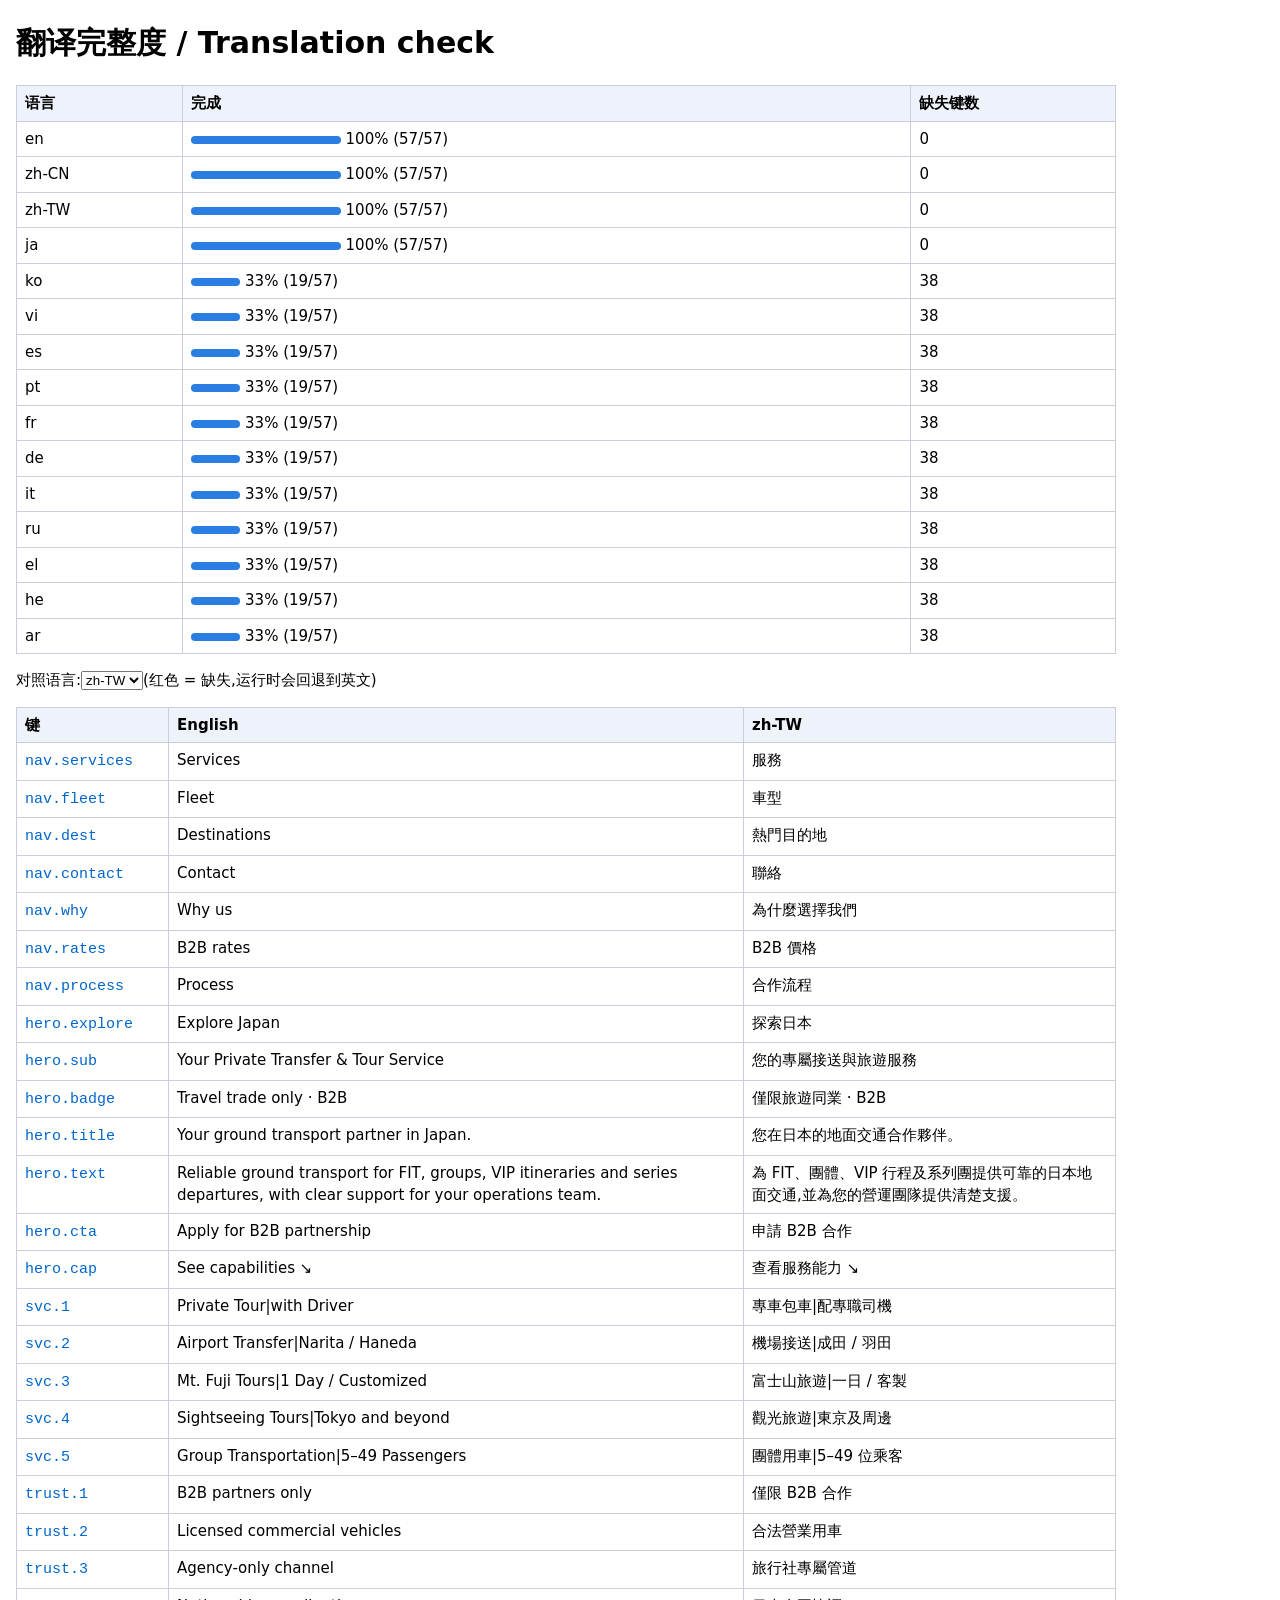
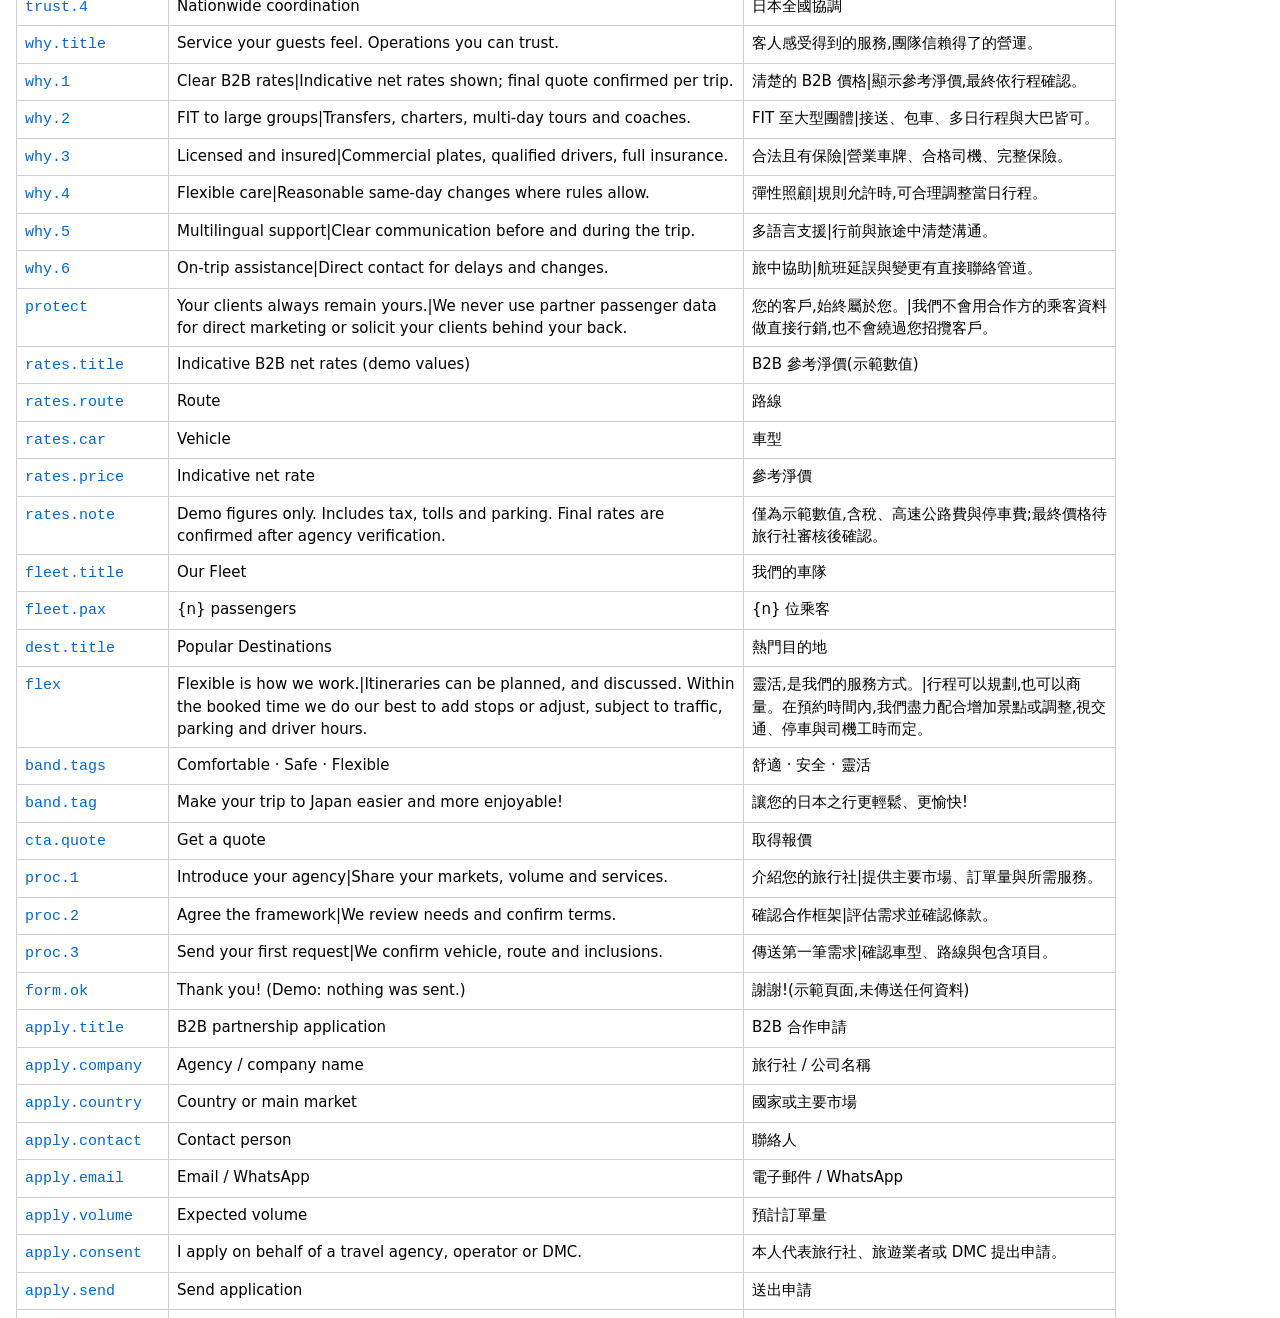
==== tools/i18n-check.html @ be711da0 "Add files via upload" ====
<!DOCTYPE html>
<!-- 翻译检查工具:本地直接打开即可。上方显示各语言完整度;选择语言后可与英文逐条对照。 -->
<html lang="zh-CN"><head><meta charset="utf-8"><meta name="viewport" content="width=device-width, initial-scale=1">
<title>i18n 检查</title>
<style>
body{font:15px/1.5 system-ui,"Microsoft YaHei",sans-serif;margin:16px;max-width:1100px}
table{border-collapse:collapse;width:100%}td,th{border:1px solid #ccd;padding:6px 8px;vertical-align:top;text-align:start}
th{background:#eef3fb}.miss{background:#ffe3e3;color:#b00}code{color:#06c}.bar{display:inline-block;height:8px;background:#2a7de1;border-radius:4px}
</style></head><body>
<h1>翻译完整度 / Translation check</h1><div id="sum"></div>
<p>对照语言:<select id="sel"></select>(红色 = 缺失,运行时会回退到英文)</p><table id="tb"></table>
<script src="../i18n/en.js"></script><script src="../i18n/zh-CN.js"></script><script src="../i18n/zh-TW.js"></script><script src="../i18n/ja.js"></script>
<script src="../i18n/ko.js"></script><script src="../i18n/vi.js"></script><script src="../i18n/es.js"></script><script src="../i18n/pt.js"></script>
<script src="../i18n/fr.js"></script><script src="../i18n/de.js"></script><script src="../i18n/it.js"></script><script src="../i18n/ru.js"></script>
<script src="../i18n/el.js"></script><script src="../i18n/he.js"></script><script src="../i18n/ar.js"></script>
<script>
var I=window.I18N,keys=Object.keys(I.en),$=function(s){return document.querySelector(s)};
var sum='<table><tr><th>语言</th><th>完成</th><th>缺失键数</th></tr>';
Object.keys(I).forEach(function(l){var n=keys.filter(function(k){return I[l][k]!==undefined}).length,p=Math.round(n/keys.length*100);
 sum+='<tr><td>'+l+'</td><td><span class="bar" style="width:'+p*1.5+'px"></span> '+p+'% ('+n+'/'+keys.length+')</td><td>'+(keys.length-n)+'</td></tr>';
 $('#sel').add(new Option(l,l))});
$('#sum').innerHTML=sum+'</table>';
function show(){var l=$('#sel').value,h='<tr><th>键</th><th>English</th><th>'+l+'</th></tr>';
 keys.forEach(function(k){var v=I[l][k];h+='<tr><td><code>'+k+'</code></td><td>'+I.en[k]+'</td><td'+(v===undefined?' class="miss">—':'>'+v)+'</td></tr>'});
 $('#tb').innerHTML=h;document.documentElement.dir=(l==='he'||l==='ar')?'rtl':'ltr'}
$('#sel').onchange=show;$('#sel').value='zh-TW';show();
</script></body></html>
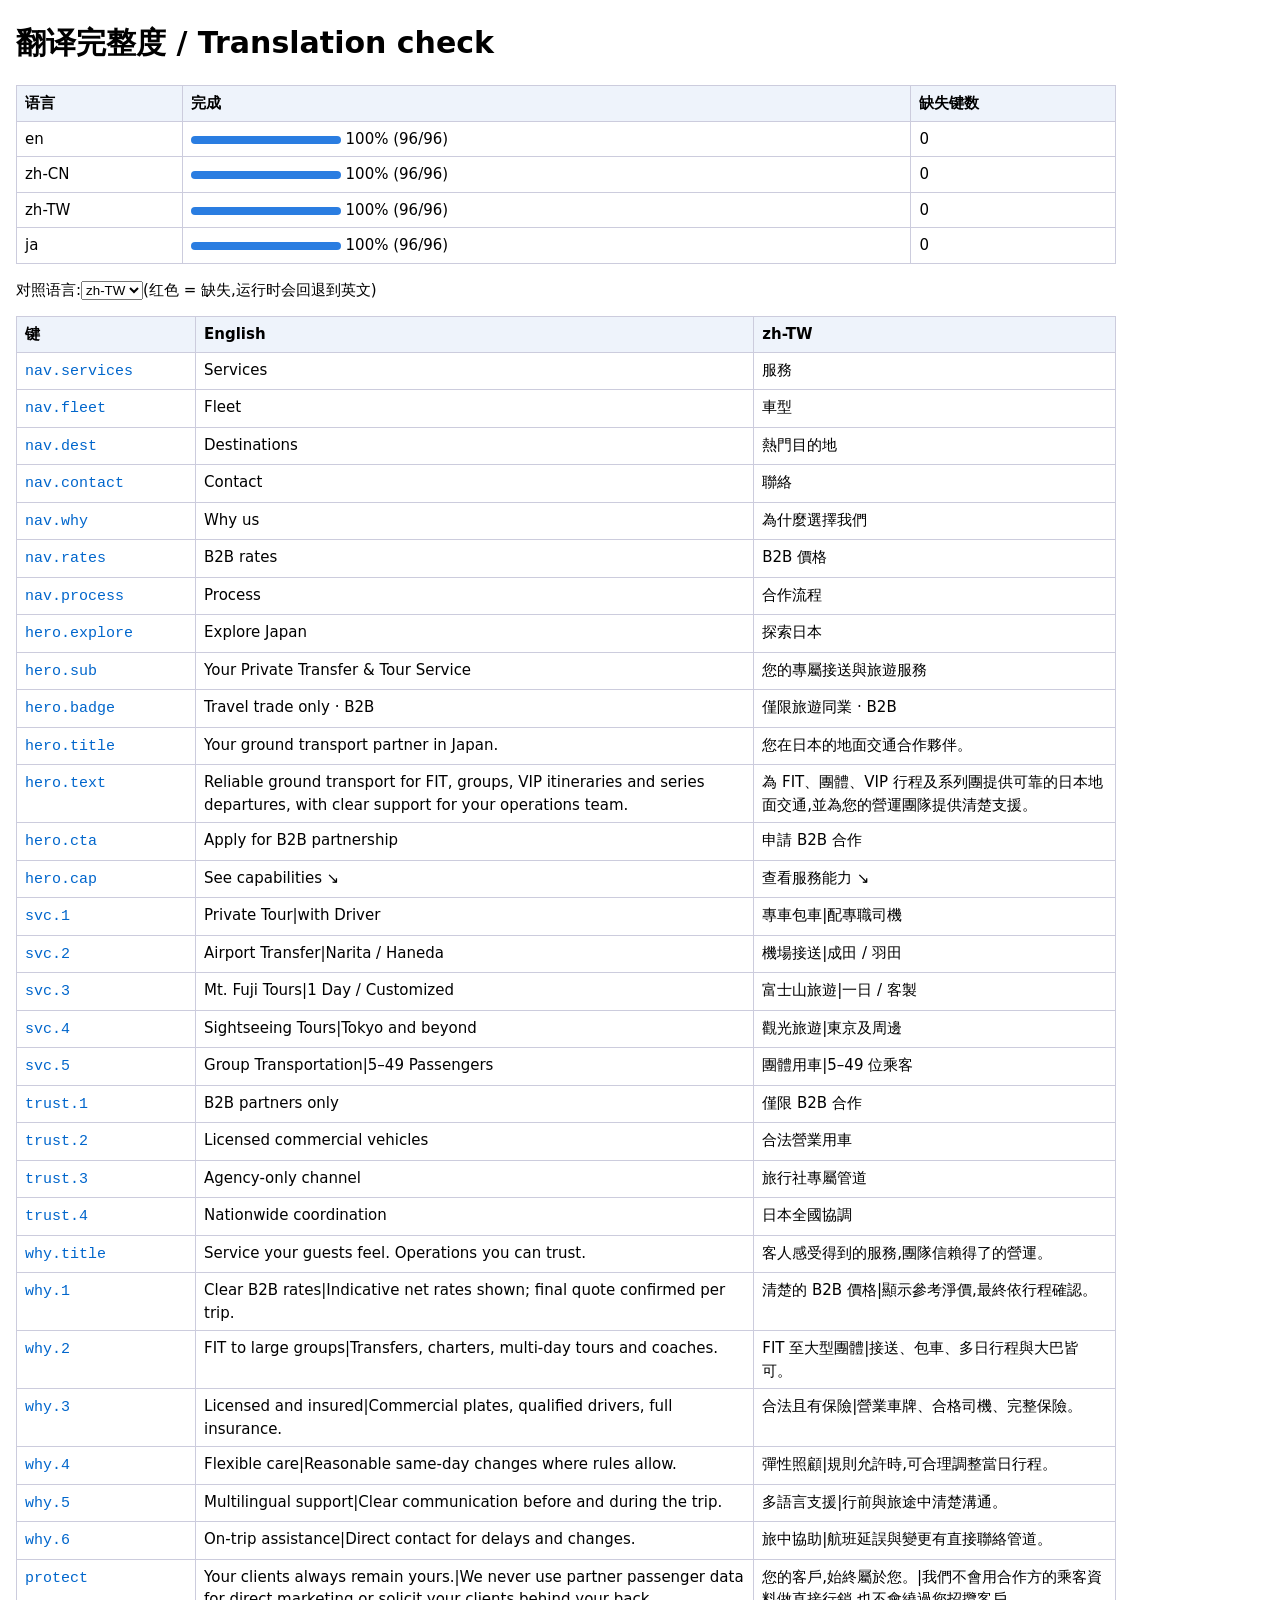
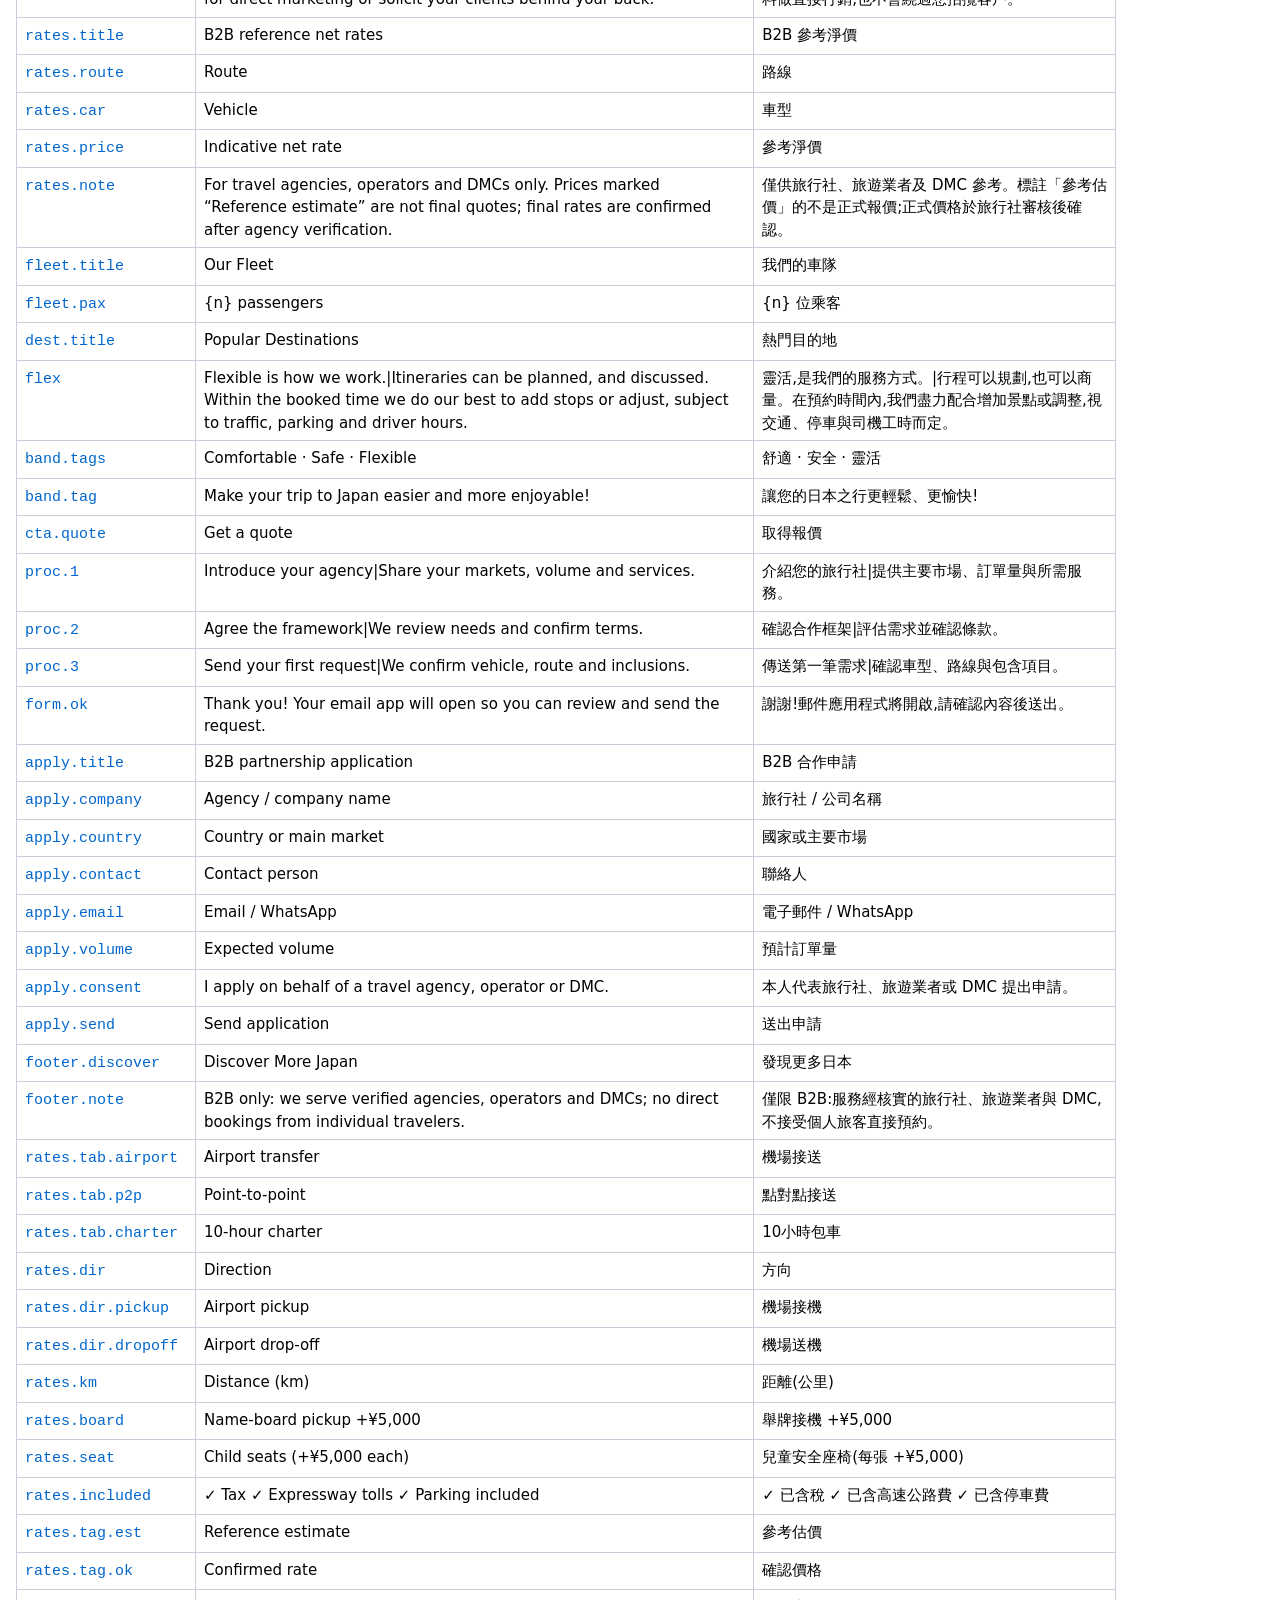
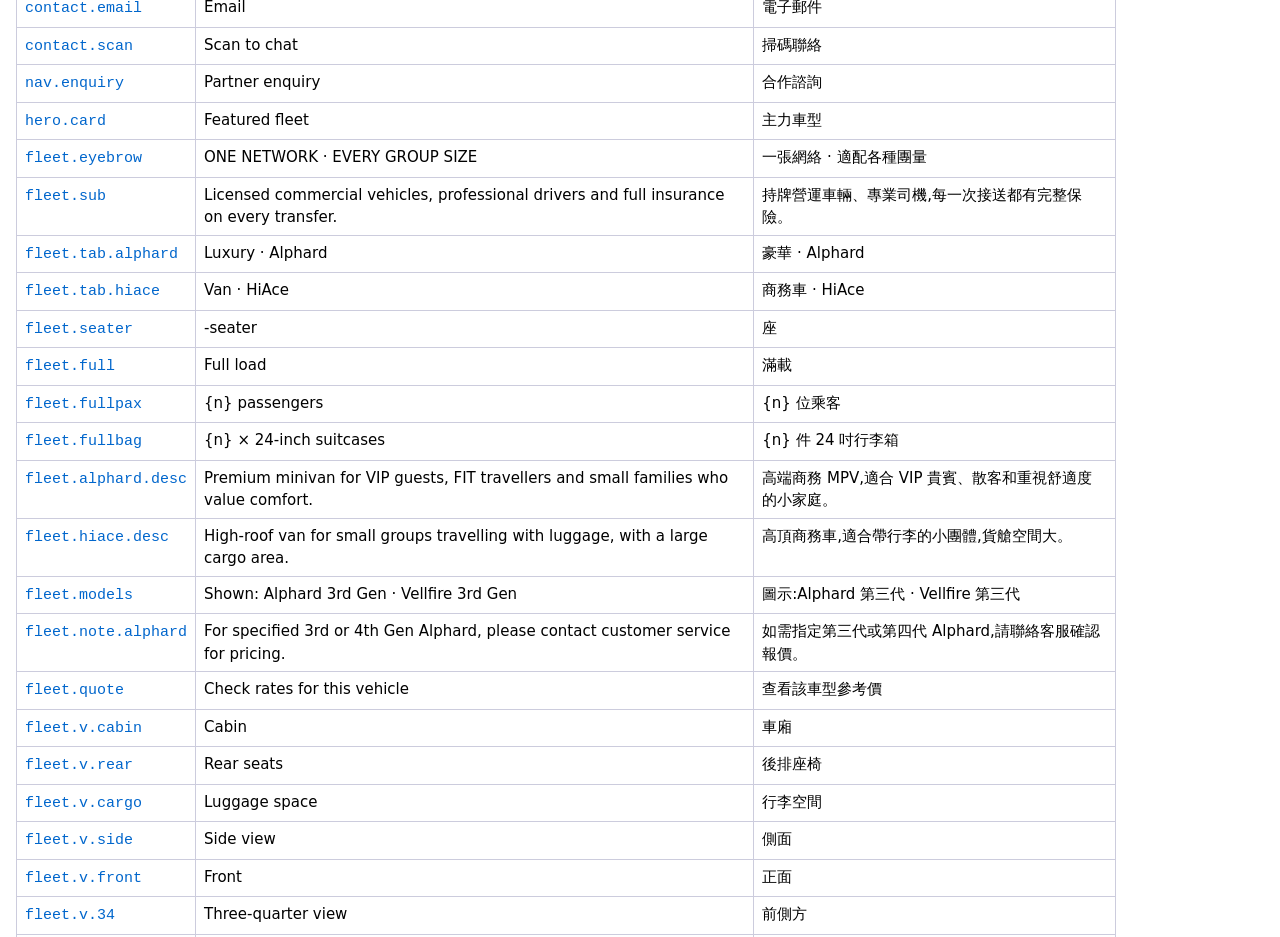
==== commit 162275d8: "Add car photo" ====
--- a/tools/i18n-check.html
+++ b/tools/i18n-check.html
@@ -10,9 +10,6 @@
 <h1>翻译完整度 / Translation check</h1><div id="sum"></div>
 <p>对照语言:<select id="sel"></select>(红色 = 缺失,运行时会回退到英文)</p><table id="tb"></table>
 <script src="../i18n/en.js"></script><script src="../i18n/zh-CN.js"></script><script src="../i18n/zh-TW.js"></script><script src="../i18n/ja.js"></script>
-<script src="../i18n/ko.js"></script><script src="../i18n/vi.js"></script><script src="../i18n/es.js"></script><script src="../i18n/pt.js"></script>
-<script src="../i18n/fr.js"></script><script src="../i18n/de.js"></script><script src="../i18n/it.js"></script><script src="../i18n/ru.js"></script>
-<script src="../i18n/el.js"></script><script src="../i18n/he.js"></script><script src="../i18n/ar.js"></script>
 <script>
 var I=window.I18N,keys=Object.keys(I.en),$=function(s){return document.querySelector(s)};
 var sum='<table><tr><th>语言</th><th>完成</th><th>缺失键数</th></tr>';
